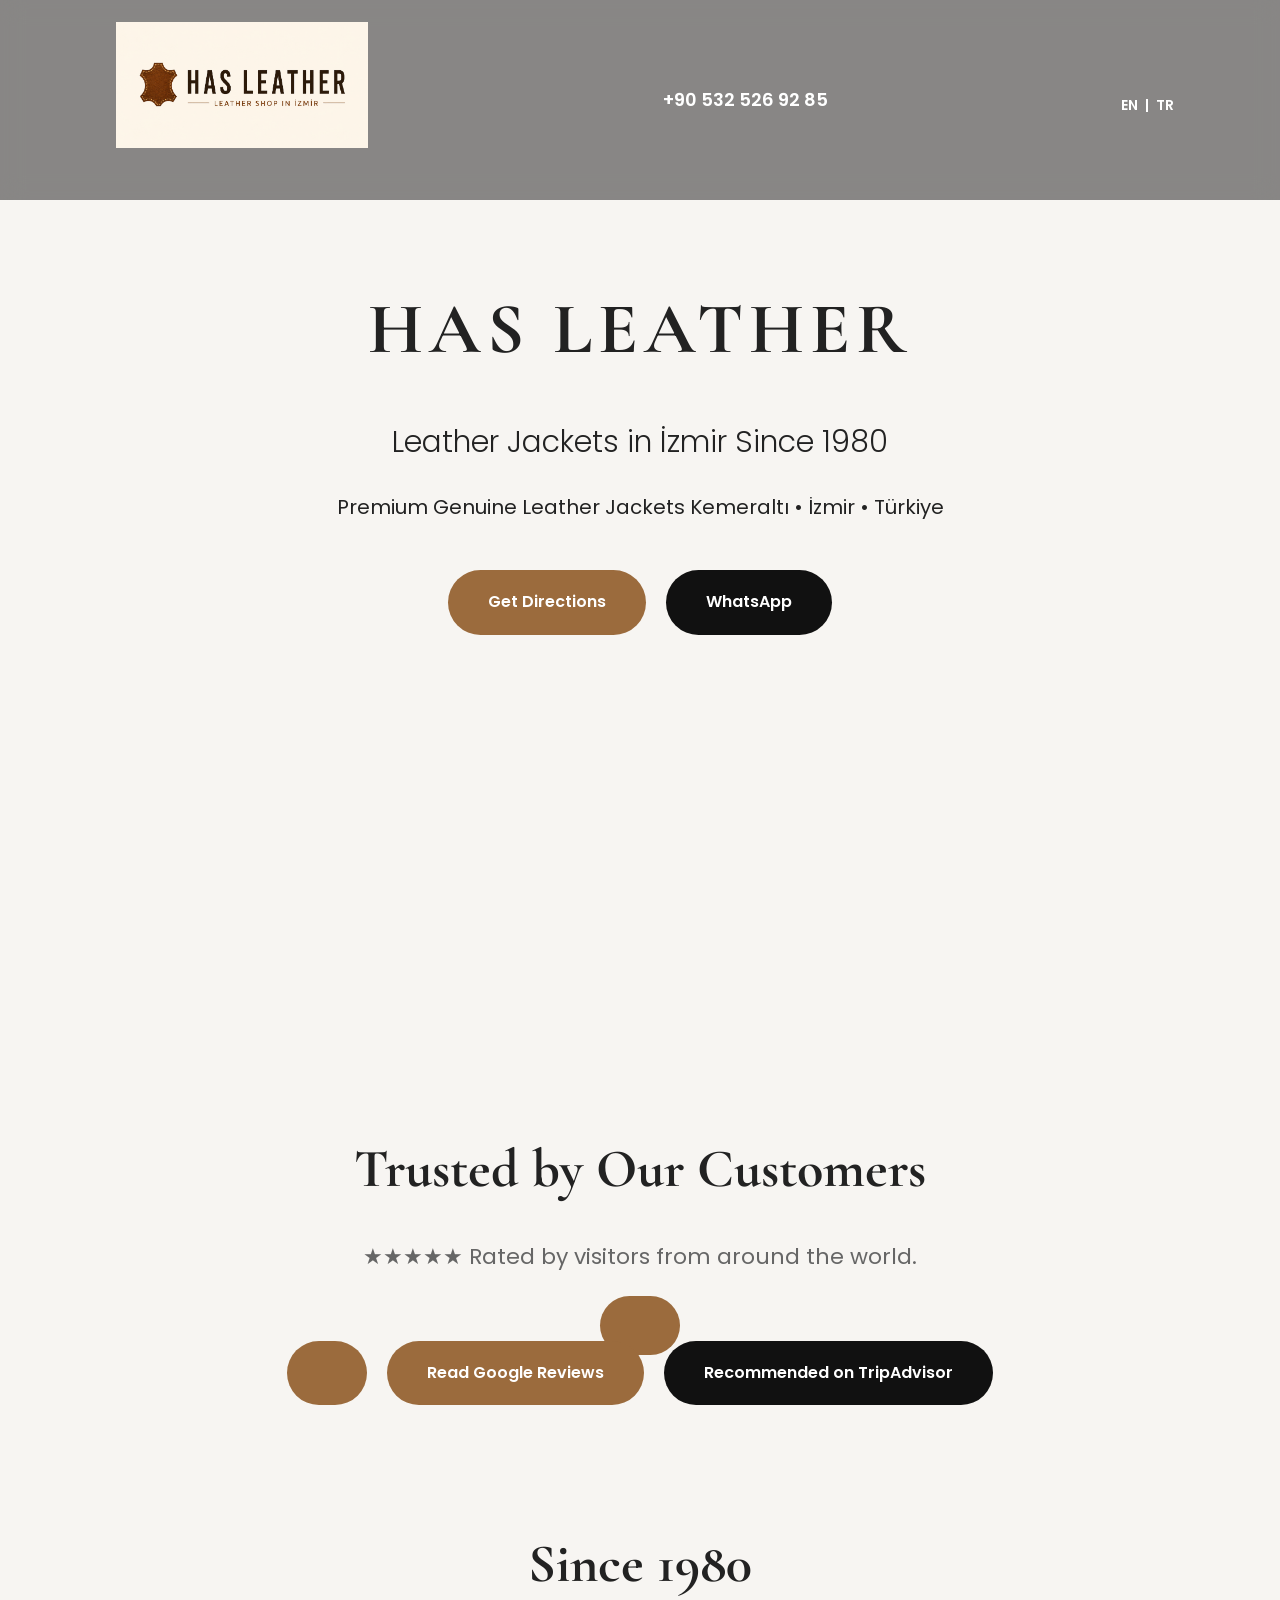
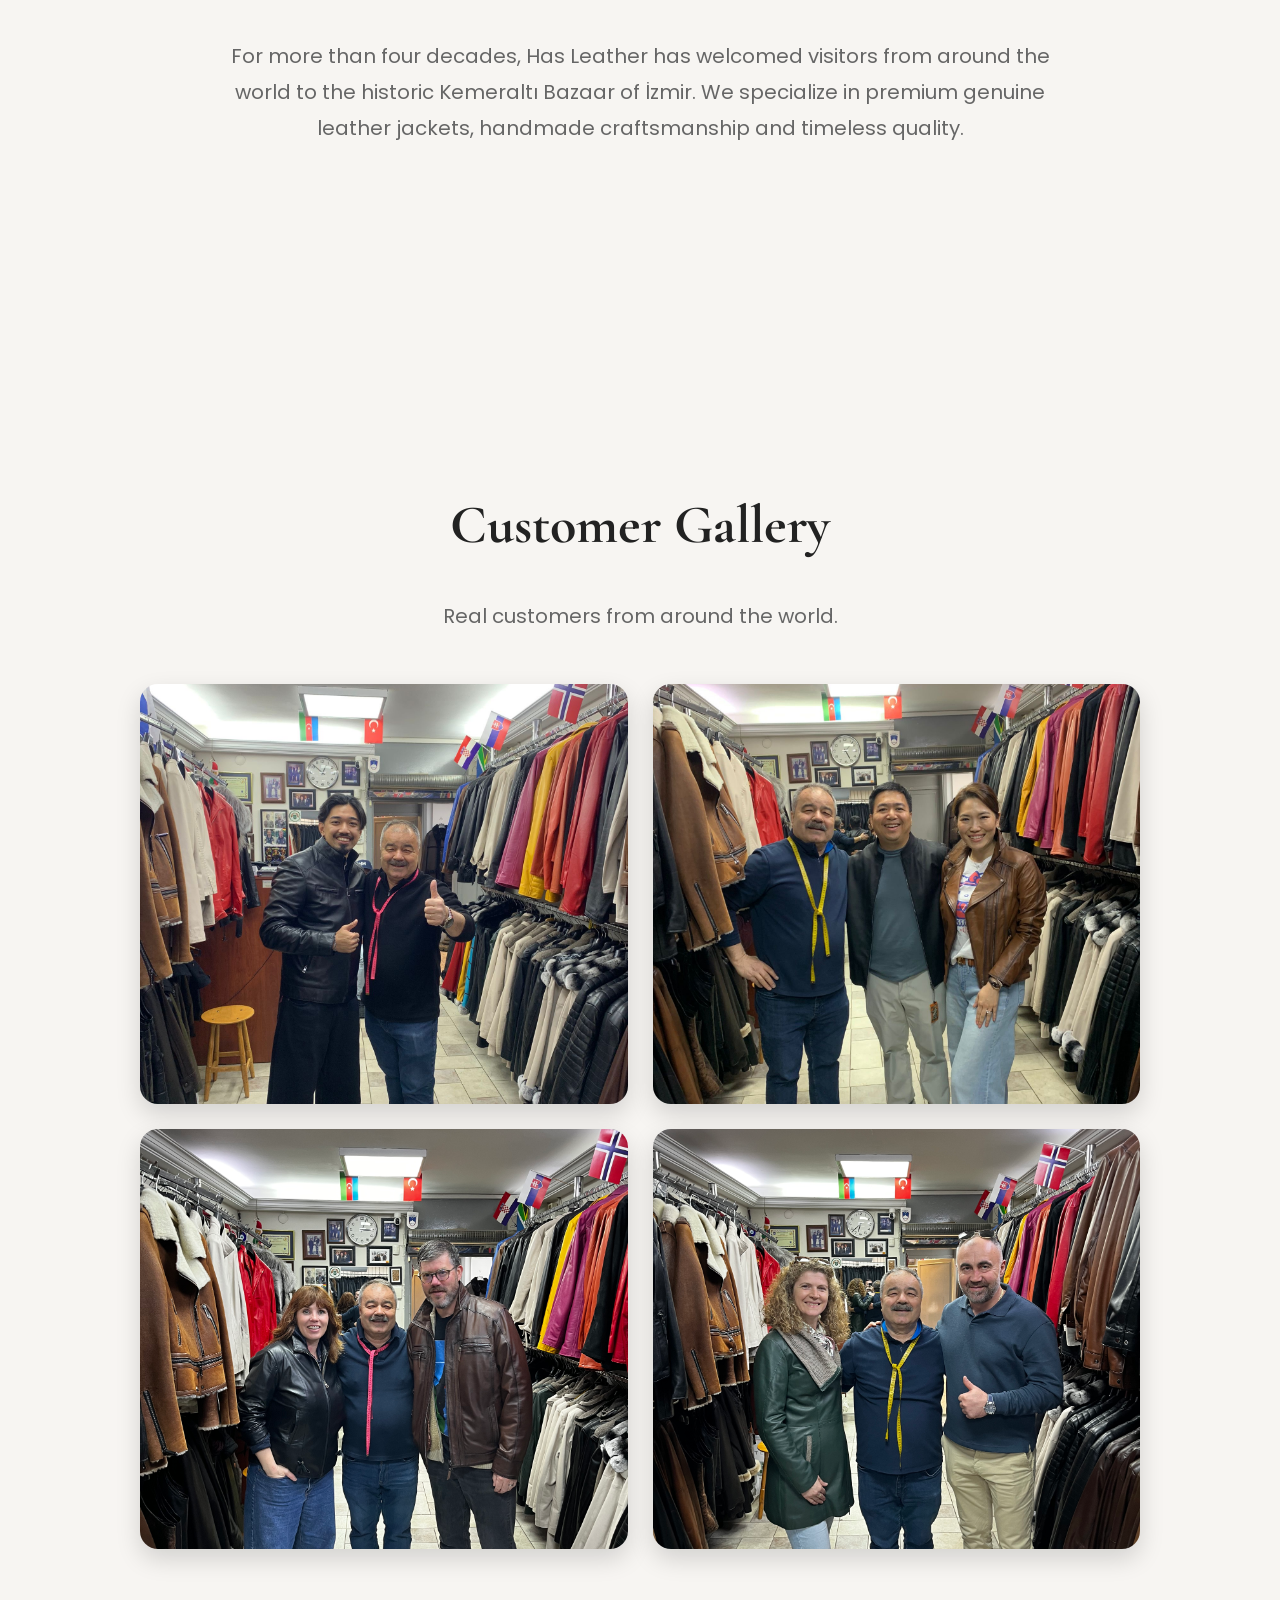
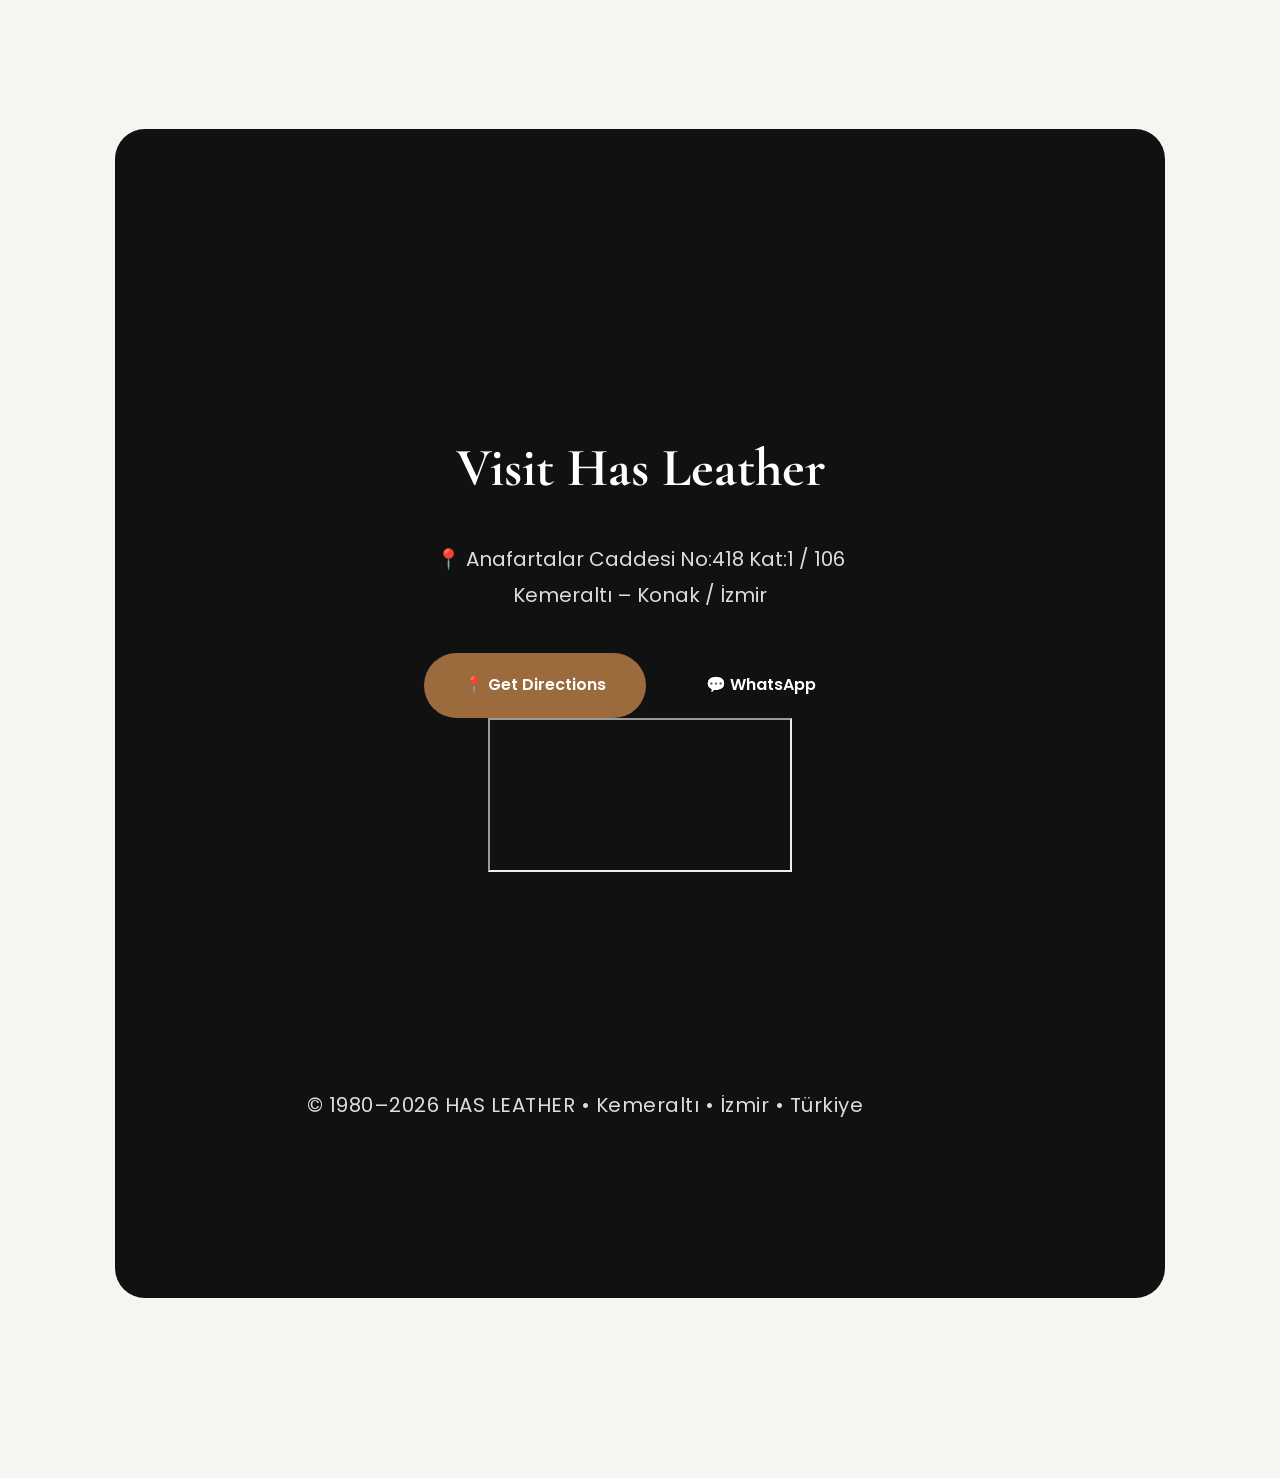
==== index.html @ 90ab662f "Update index.html" ====
<!DOCTYPE html>
<html lang="en">

<head>

<meta charset="UTF-8">
<meta name="viewport" content="width=device-width, initial-scale=1.0">

<title>HAS LEATHER | Leather Jackets in İzmir  Since 1980</title>

<meta name="description" content="Premium Genuine Leather Jackets in İzmir. Leather Jacket Store Since 1980.">

<link rel="preconnect" href="https://fonts.googleapis.com">
<link rel="preconnect" href="https://fonts.gstatic.com" crossorigin>

<link href="https://fonts.googleapis.com/css2?family=Cormorant+Garamond:wght@400;600;700&family=Poppins:wght@300;400;500;600&display=swap" rel="stylesheet">

<link rel="stylesheet" href="style.css">

</head>

<body>

<nav>
    <div class="logo">
    <img src="logo2.png" alt="HAS LEATHER">
</div>

<a class="phone" href="tel:+905325269285">
    +90 532 526 92 85 <div class="language">
    <a href="index.html">EN</a> |
    <a href="tr.html">TR</a>
</div>
</a>
</nav>

<header class="hero">

<div class="overlay">

<h1>HAS LEATHER</h1>

<h2> Leather Jackets in İzmir  Since 1980</h2>

<p>

Premium Genuine Leather Jackets 

Kemeraltı • İzmir • Türkiye

</p>

<div class="hero-buttons">

<a href="https://maps.app.goo.gl/if3KeCA88gMwgwVLA" class="btn">

Get Directions

</a>

<a href="https://wa.me/905325269285" class="btn btn-dark">

WhatsApp

</a>

</div>

</div>

</header>

<section id="about">
<section id="reviews">

<h2>Trusted by Our Customers</h2>

<p>
★★★★★ Rated by visitors from around the world.</p>

<a href="https://share.google/kOjenvGwfsLJgydDQ"
class="btn"
target="_blank">

<div class="hero-buttons">

<a href="https://share.google/kOjenvGwfsLJgydDQ"
class="btn"
target="_blank">
Read Google Reviews
</a>

<a href="https://www.tripadvisor.com/Attraction_Review-g298006-d7162584-Reviews-Has_Deri_Leather_Shop-Izmir_Izmir_Province_Turkish_Aegean_Coast.html"
class="btn btn-dark"
target="_blank">
Recommended on TripAdvisor
</a>

</div>
</section>
<h2>Since 1980</h2>

<p>

For more than four decades, Has Leather has welcomed visitors from around the world to the historic Kemeraltı Bazaar of İzmir.

We specialize in premium genuine leather jackets, handmade craftsmanship and timeless quality.

</p>

</section>

<section id="gallery">

<section id="gallery">

<h2>Customer Gallery</h2>

<p>Real customers from around the world.</p>

<div class="gallery">

<img id="g1" src="1.JPG" alt="Customer">
<img id="g2" src="2.JPG" alt="Customer">
<img id="g3" src="3.JPG" alt="Customer">
<img id="g4" src="4.JPG" alt="Customer">

</div>

</section>

<section id="contact">

<section id="contact">

<h2>Visit Has Leather</h2>

<p>

📍 Anafartalar Caddesi No:418 Kat:1 / 106<br>
Kemeraltı – Konak / İzmir

</p>

<div class="hero-buttons">

<a href="https://maps.app.goo.gl/if3KeCA88gMwgwVLA"
class="btn"
target="_blank">

📍 Get Directions

</a>

<a href="https://wa.me/905325269285"
class="btn btn-dark"
target="_blank">

💬 WhatsApp

</a>

</div>
<div class="map">

<iframe
src="https://www.google.com/maps/embed?pb=!1m18!1m12!1m3!1d3166.5801210151153!2d27.133132675960546!3d38.42117087182958!2m3!1f0!2f0!3f0!3m2!1i1024!2i768!4f13.1!3m3!1m2!1s0x14bbd8e52c481e83%3A0x7fd784a9b2e10e1d!2sHas%20Deri%20Leather!5e1!3m2!1str!2str!4v1782939288532!5m2!1str!2str"
allowfullscreen=""
loading="lazy"
referrerpolicy="strict-origin-when-cross-origin">
</iframe>

</div>
</section>
<footer>

<p>
© 1980–2026 HAS LEATHER • Kemeraltı • İzmir • Türkiye
</p>

</footer>
---- style.css ----
*{
margin:0;
padding:0;
box-sizing:border-box;
}

html{
scroll-behavior:smooth;
}

body{
font-family:'Poppins',sans-serif;
background:#f7f5f2;
color:#222;
line-height:1.8;
}

/* NAVBAR */

nav{
position:fixed;
top:0;
left:0;
width:100%;
padding:22px 8%;
display:flex;
justify-content:space-between;
align-items:center;
background:rgba(0,0,0,.45);
backdrop-filter:blur(12px);
z-index:999;
}

.logo img{
    width: 280px;
    max-width: 90%;
    height: auto;
    display: block;
    margin: 0 auto 30px;
}

.menu{
display:flex;
gap:35px;
}

.menu a{
text-decoration:none;
color:white;
font-size:16px;
transition:.3s;
}

.menu a:hover{
color:#c89b63;
}

/* HERO */

.hero{
    min-height: 100vh;
    display: flex;
    align-items: center;
    justify-content: center;
    text-align: center;
    padding: 80px 20px;
}

}

.overlay{

max-width:850px;

color:white;

}

.hero h1{

font-family:'Cormorant Garamond',serif;

font-size:72px;

letter-spacing:6px;

margin-bottom:20px;

}

.hero h2{

font-size:30px;

font-weight:300;

margin-bottom:20px;

}

.hero p{

font-size:20px;

margin-bottom:45px;

}

/* BUTTONS */

.hero-buttons{

display:flex;

justify-content:center;

gap:20px;

flex-wrap:wrap;

}

.btn{

padding:18px 40px;

background:#9b6b3d;

color:white;

border-radius:50px;

text-decoration:none;

font-weight:600;

transition:.3s;

}

.btn:hover{

transform:translateY(-4px);

background:#7d5228;

}

.btn-dark{

background:#111;

}

.btn-dark:hover{

background:#25D366;

}

/* SECTIONS */

section{

max-width:1100px;

margin:auto;

padding:110px 25px;

text-align:center;

}

section h2{

font-family:'Cormorant Garamond',serif;

font-size:54px;

margin-bottom:25px;

}

section p{

font-size:20px;

color:#666;

max-width:850px;

margin:auto;

}

/* GALLERY */

.gallery{
display:grid;
grid-template-columns:repeat(2,1fr);
gap:25px;
margin-top:50px;
max-width:1000px;
margin-left:auto;
margin-right:auto;
}

.gallery img{
width:100%;
height:420px;
object-fit:cover;
border-radius:18px;
box-shadow:0 10px 25px rgba(0,0,0,.15);
transition:.35s;
}

.gallery img:hover{
transform:scale(1.03);
}

@media(max-width:768px){

.gallery{
grid-template-columns:1fr;
}

.gallery img{
height:320px;
}

}

/* CONTACT */

#contact{

background:#111;

color:white;

border-radius:30px;

margin:70px auto;

}

#contact p{

color:#ddd;

margin-bottom:40px;

}

/* FOOTER */

footer{

background:#111;

color:white;

text-align:center;

padding:35px;

font-size:15px;

letter-spacing:2px;

}

/* MOBILE */

@media(max-width:768px){

nav{

padding:18px;

flex-direction:column;

gap:15px;

}

.menu{

gap:20px;

}

.hero h1{

font-size:56px;

}

.hero h2{

font-size:24px;

}

.hero p{

font-size:18px;

}

.hero-buttons{

flex-direction:column;

}

.btn{

width:100%;

max-width:320px;

margin:auto;

}

section h2{

font-size:38px;

}

}

}
#reviews{

padding:90px 20px;

text-align:center;

background:#ffffff;

}

#reviews h2{

margin-bottom:20px;

}

#reviews p{

margin-bottom:35px;

font-size:22px;

}
.phone{
    color:#fff;
    text-decoration:none;
    font-size:18px;
    font-weight:600;
}
footer{
background:#111;
color:#ccc;
text-align:center;
padding:25px 20px;
font-size:14px;
margin-top:60px;
}

footer p{
margin:0;
letter-spacing:0.5px;
}
.language{
    color:#fff;
    font-size:14px;
    font-weight:600;
    margin-top:8px;
}

.language a{
    color:#fff;
    text-decoration:none;
    margin:0 4px;
}

.language a:hover{
    color:#d4a373;
}
@media (max-width: 768px) {

.hero-buttons{
    display:flex;
    flex-direction:column;
    align-items:center;
    gap:15px;
}

.hero-buttons .btn{
    width:260px;
    text-align:center;
}

}
@media (max-width: 768px) {

  .hero-buttons{
    display:flex;
    flex-direction:column;
    align-items:center;
    gap:15px;
  }

  .hero-buttons .btn{
    width:260px;
    max-width:90%;
  }

  #reviews .btn{
    display:block;
    width:260px;
    max-width:90%;
    margin:12px auto;
  }

  .logo img{
    width:170px;
  }

  .phone{
    font-size:18px;
  }

}
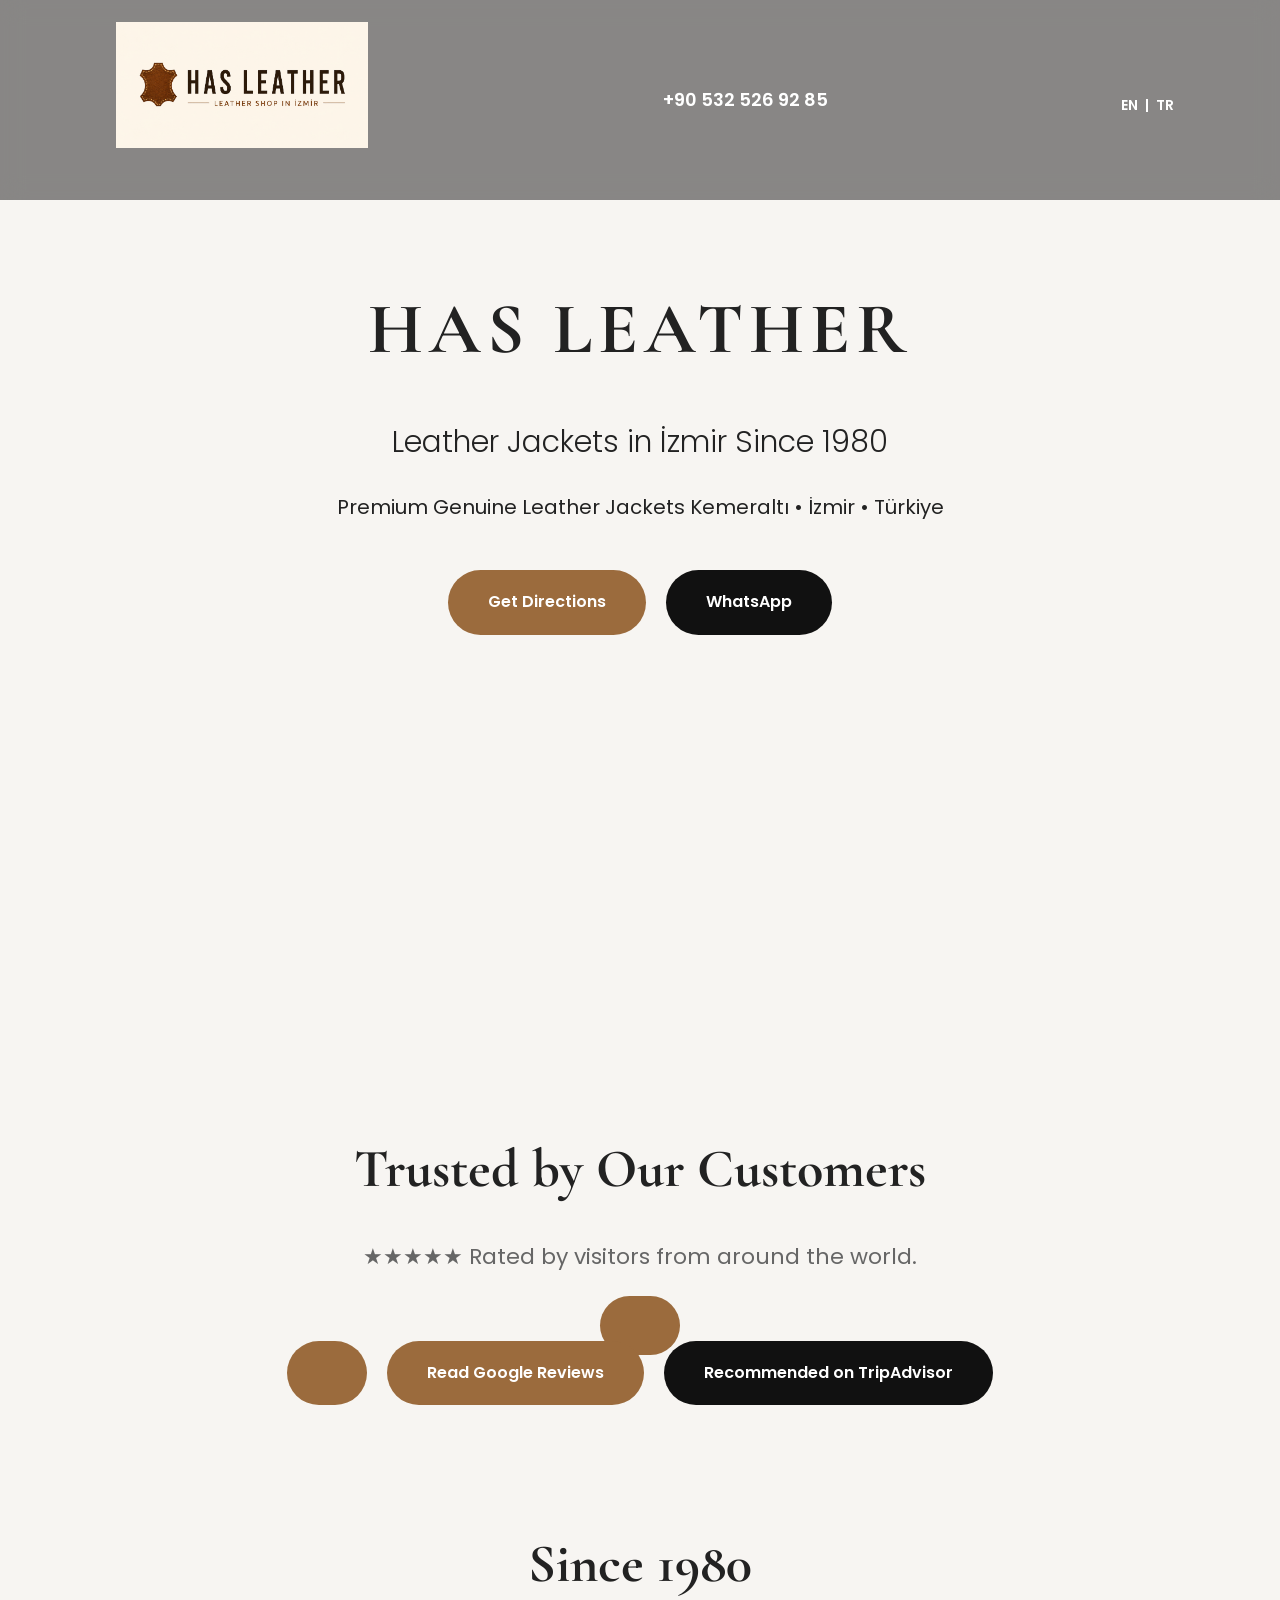
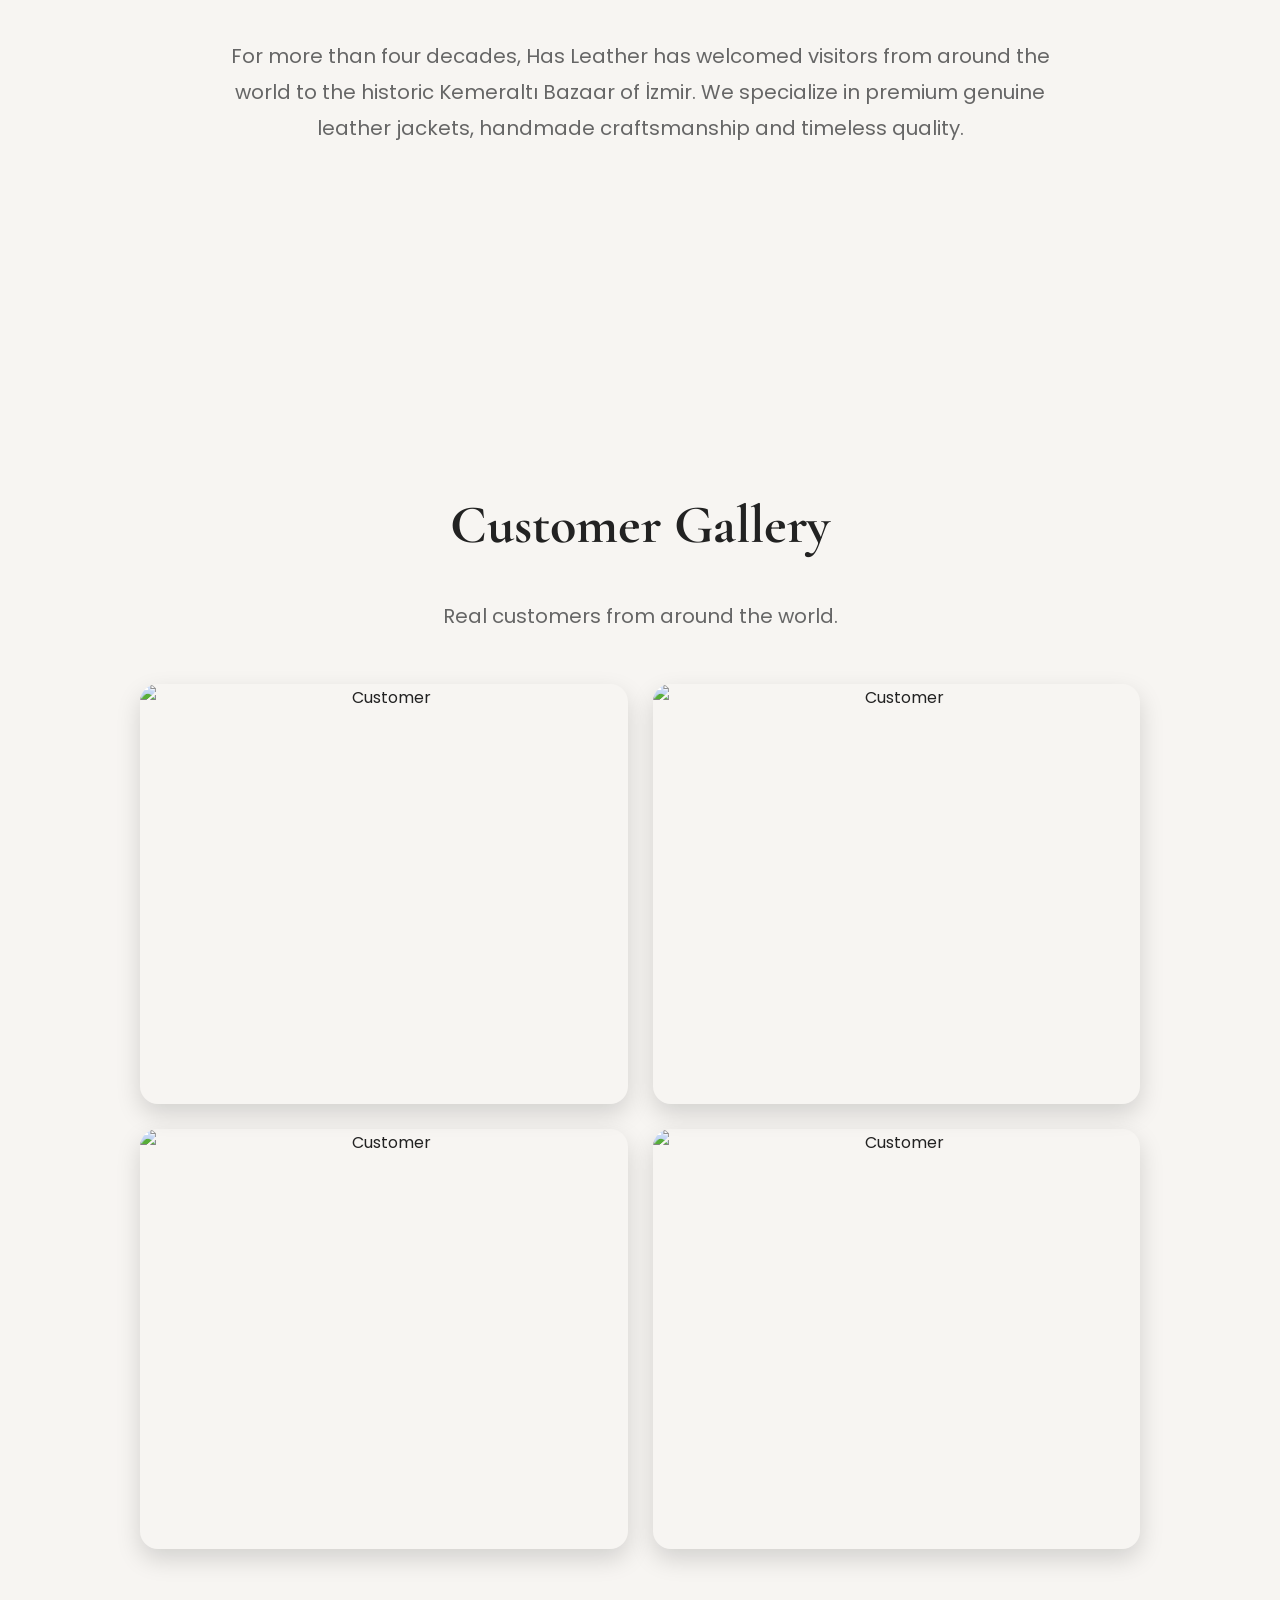
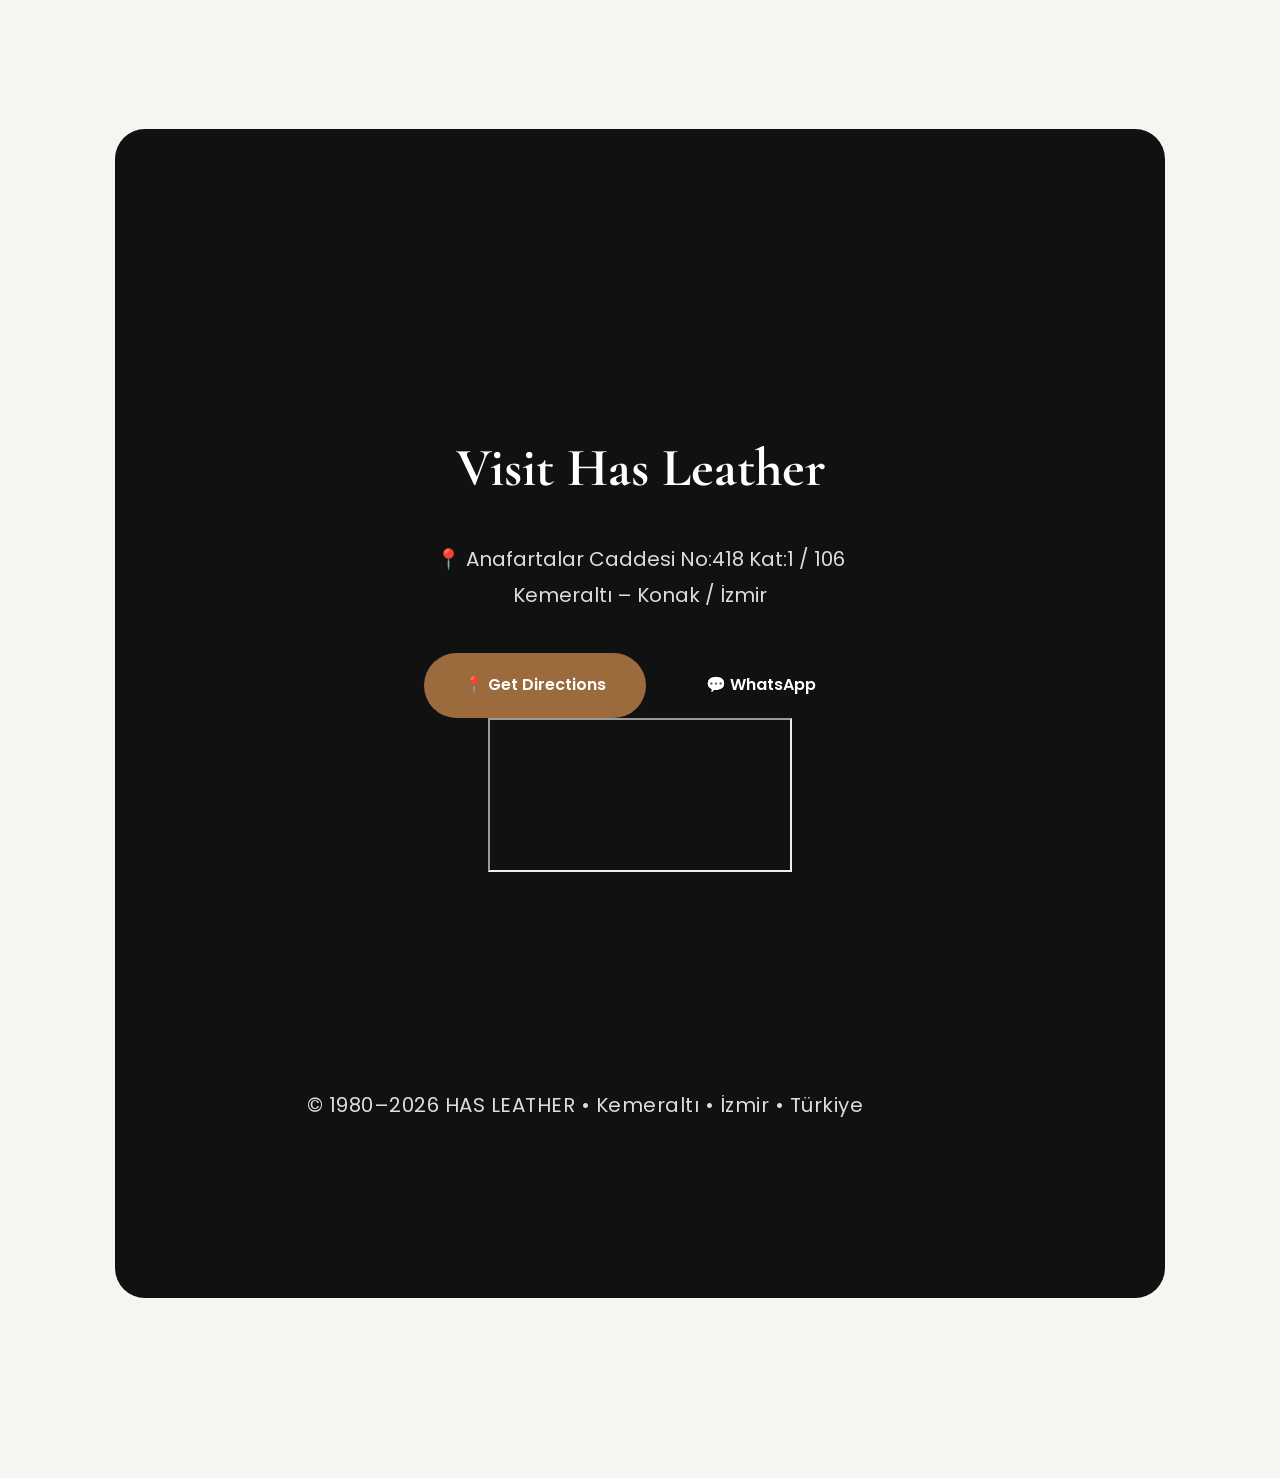
==== commit dcc6f986: "Update index.html" ====
--- a/index.html
+++ b/index.html
@@ -120,11 +120,10 @@
 
 <div class="gallery">
 
-<img id="g1" src="1.JPG" alt="Customer">
-<img id="g2" src="2.JPG" alt="Customer">
-<img id="g3" src="3.JPG" alt="Customer">
-<img id="g4" src="4.JPG" alt="Customer">
-
+<img id="g1" src="images/1.JPG" alt="Customer">
+<img id="g2" src="images/2.JPG" alt="Customer">
+<img id="g3" src="images/3.JPG" alt="Customer">
+<img id="g4" src="images/4.JPG" alt="Customer">
 </div>
 
 </section>
@@ -179,3 +178,10 @@
 </p>
 
 </footer>
+<script src="script.js"></script>
+
+</body>
+</html>
+<script src="script.js"></script>
+</body>
+</html>
--- a/style.css
+++ b/style.css
@@ -437,3 +437,18 @@
   }
 
 }
+#reviews .hero-buttons{
+    display:flex;
+    justify-content:center;
+    gap:20px;
+    flex-wrap:wrap;
+}
+
+@media (max-width:768px){
+
+#reviews .hero-buttons{
+    flex-direction:column;
+    align-items:center;
+}
+
+}
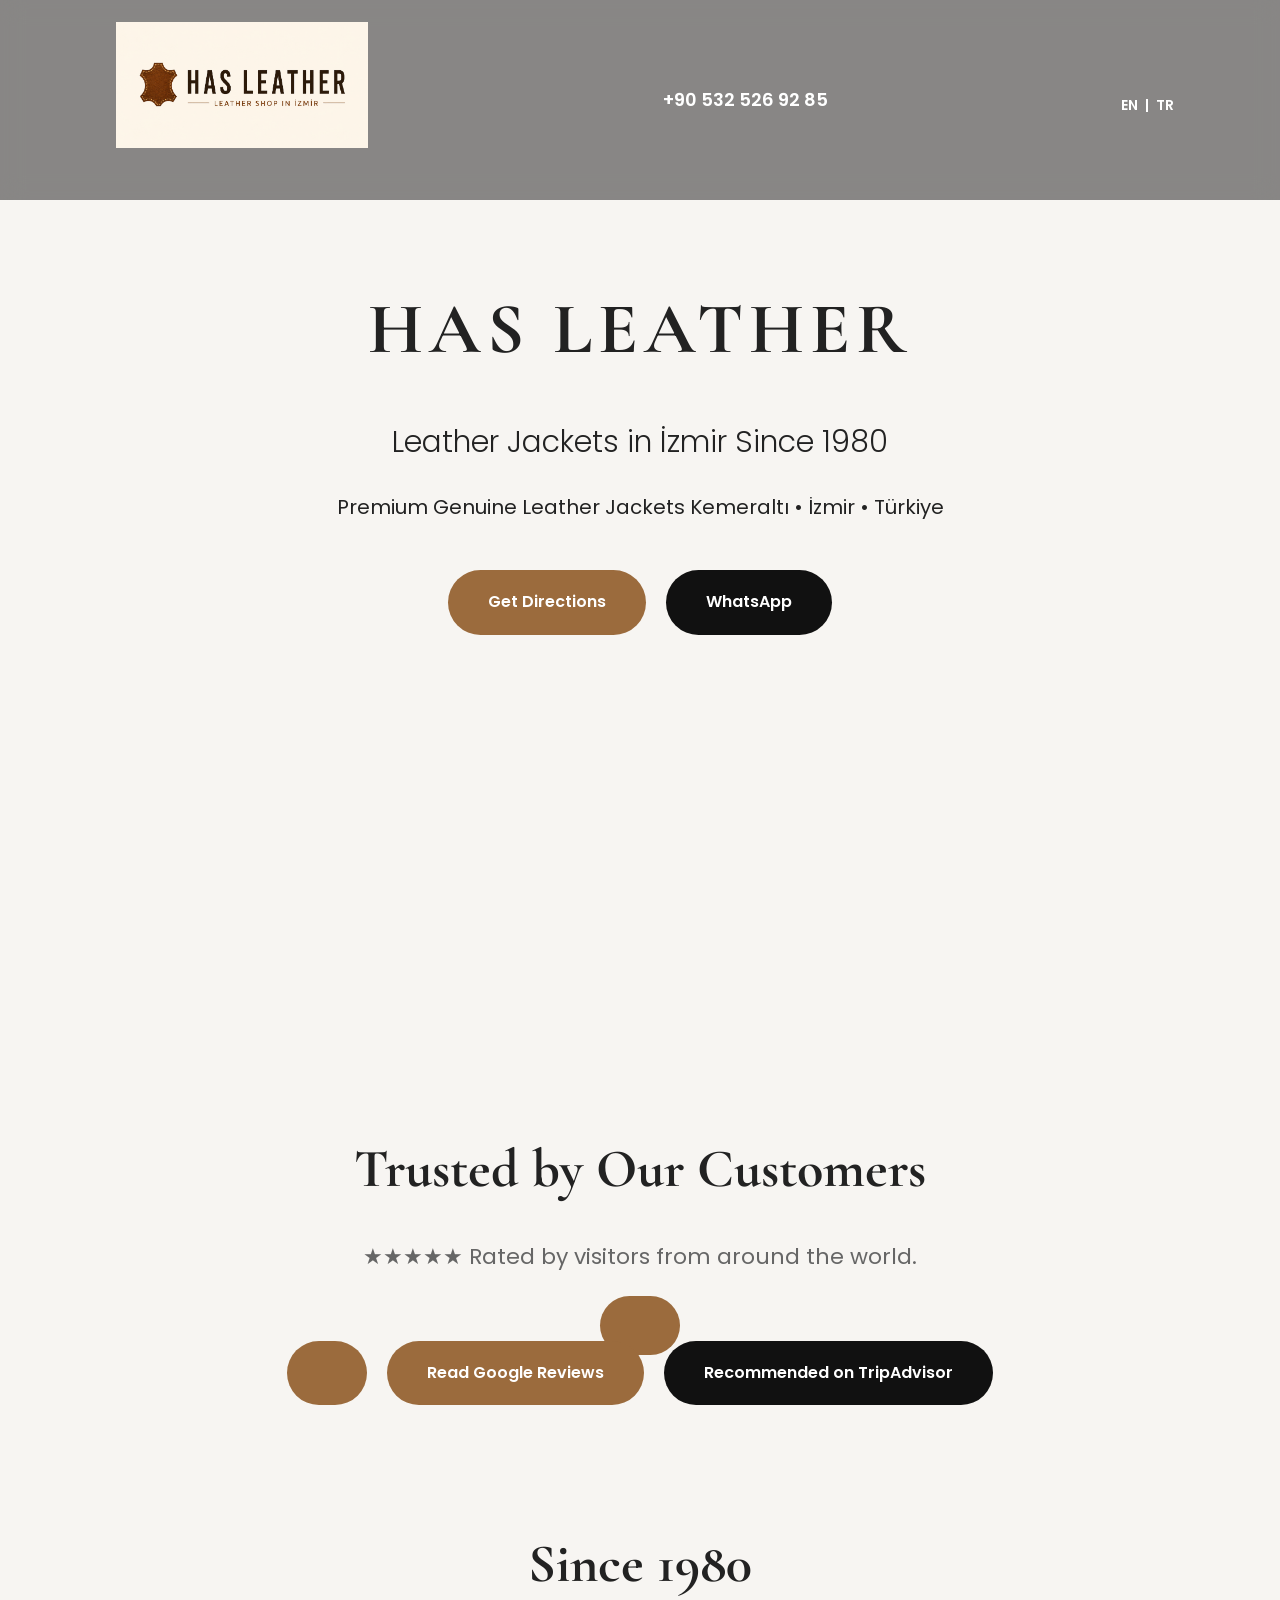
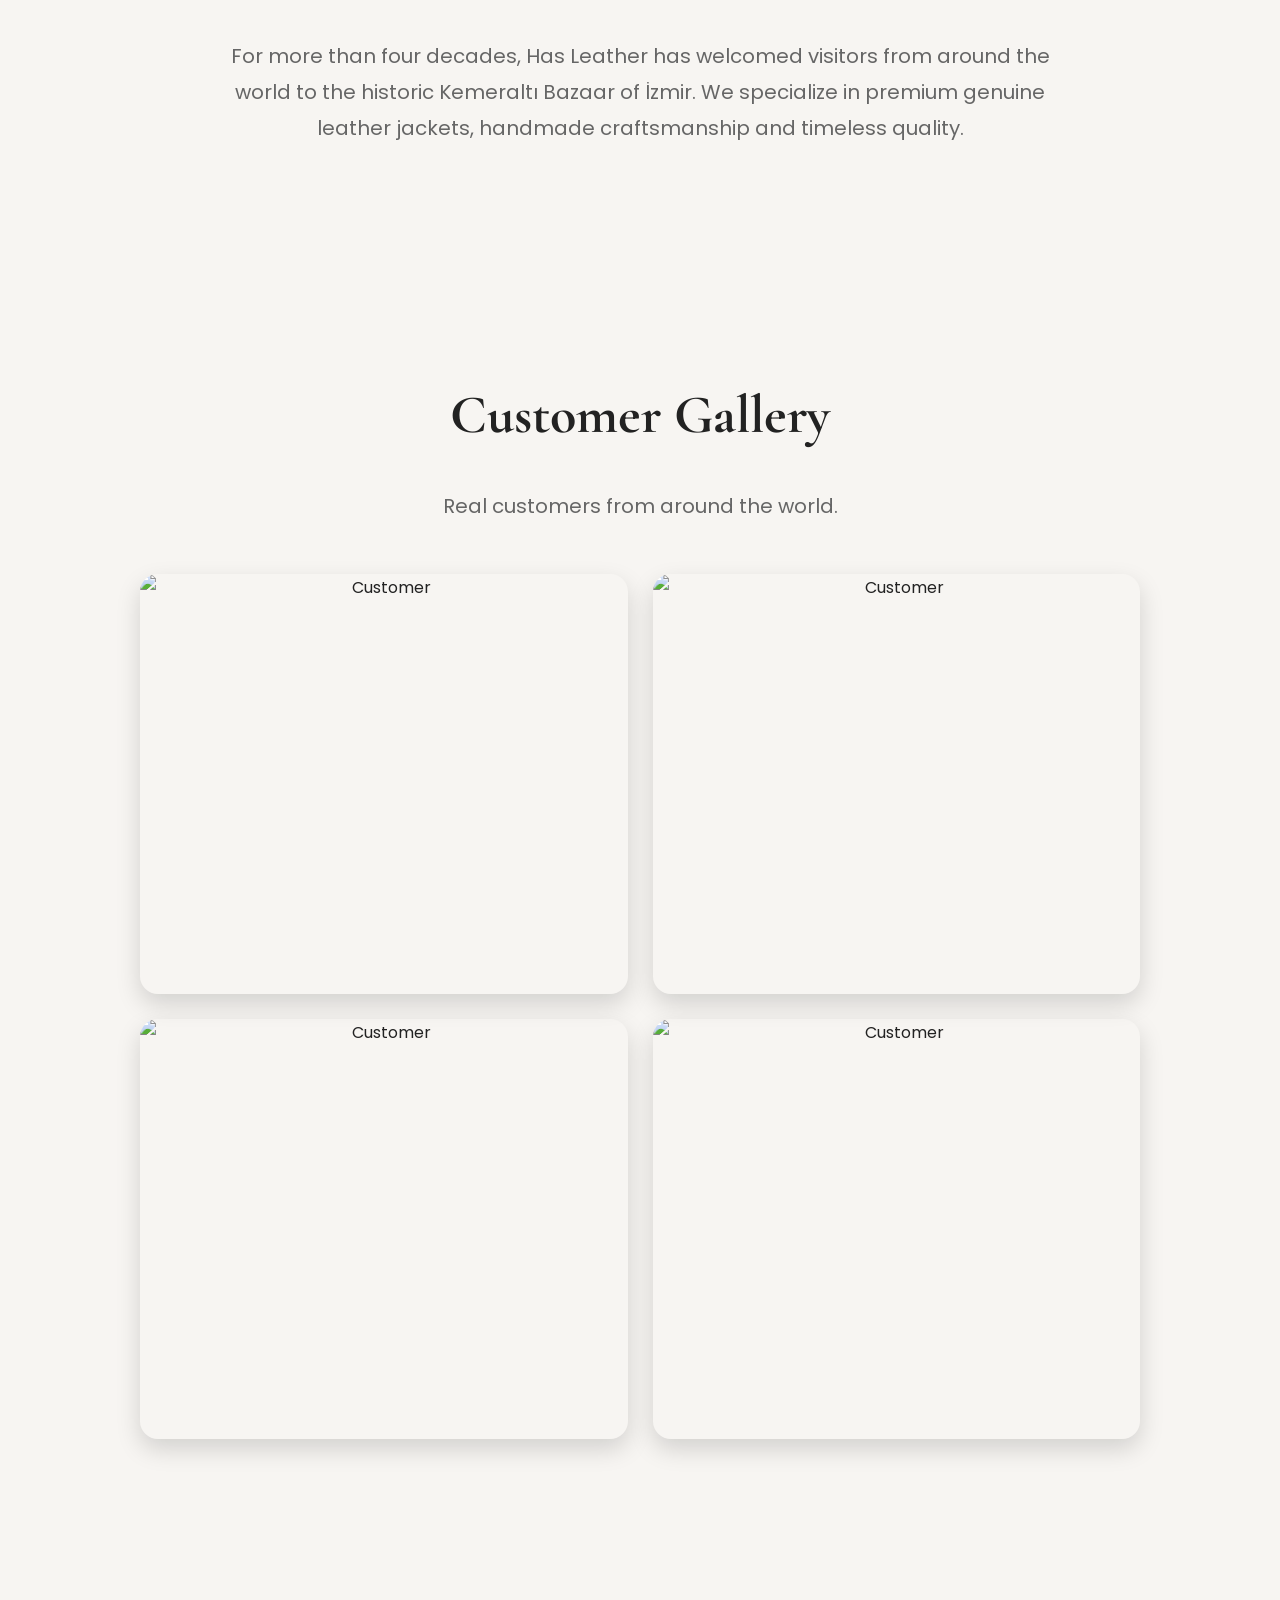
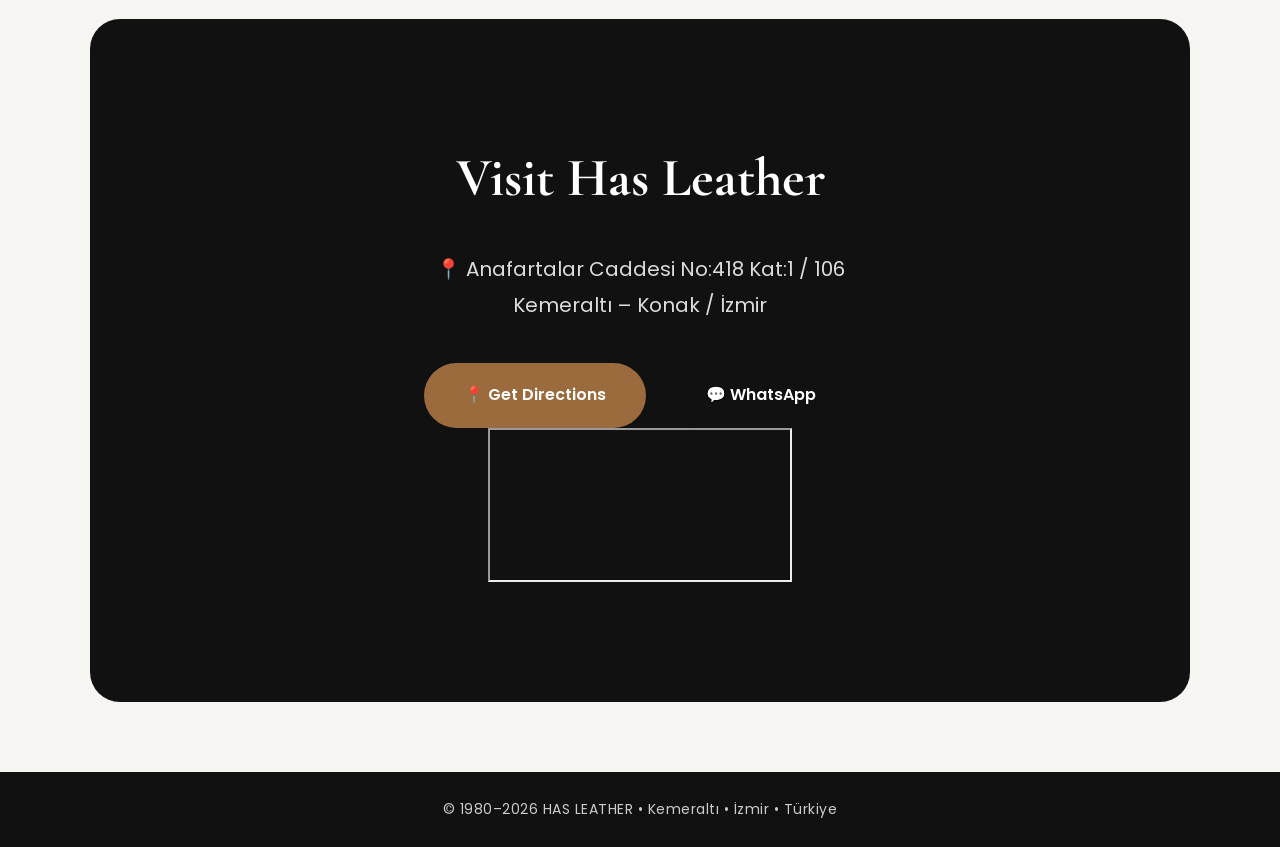
==== commit aaf7ba21: "Update index.html" ====
--- a/index.html
+++ b/index.html
@@ -112,8 +112,6 @@
 
 <section id="gallery">
 
-<section id="gallery">
-
 <h2>Customer Gallery</h2>
 
 <p>Real customers from around the world.</p>
@@ -127,8 +125,6 @@
 </div>
 
 </section>
-
-<section id="contact">
 
 <section id="contact">
 
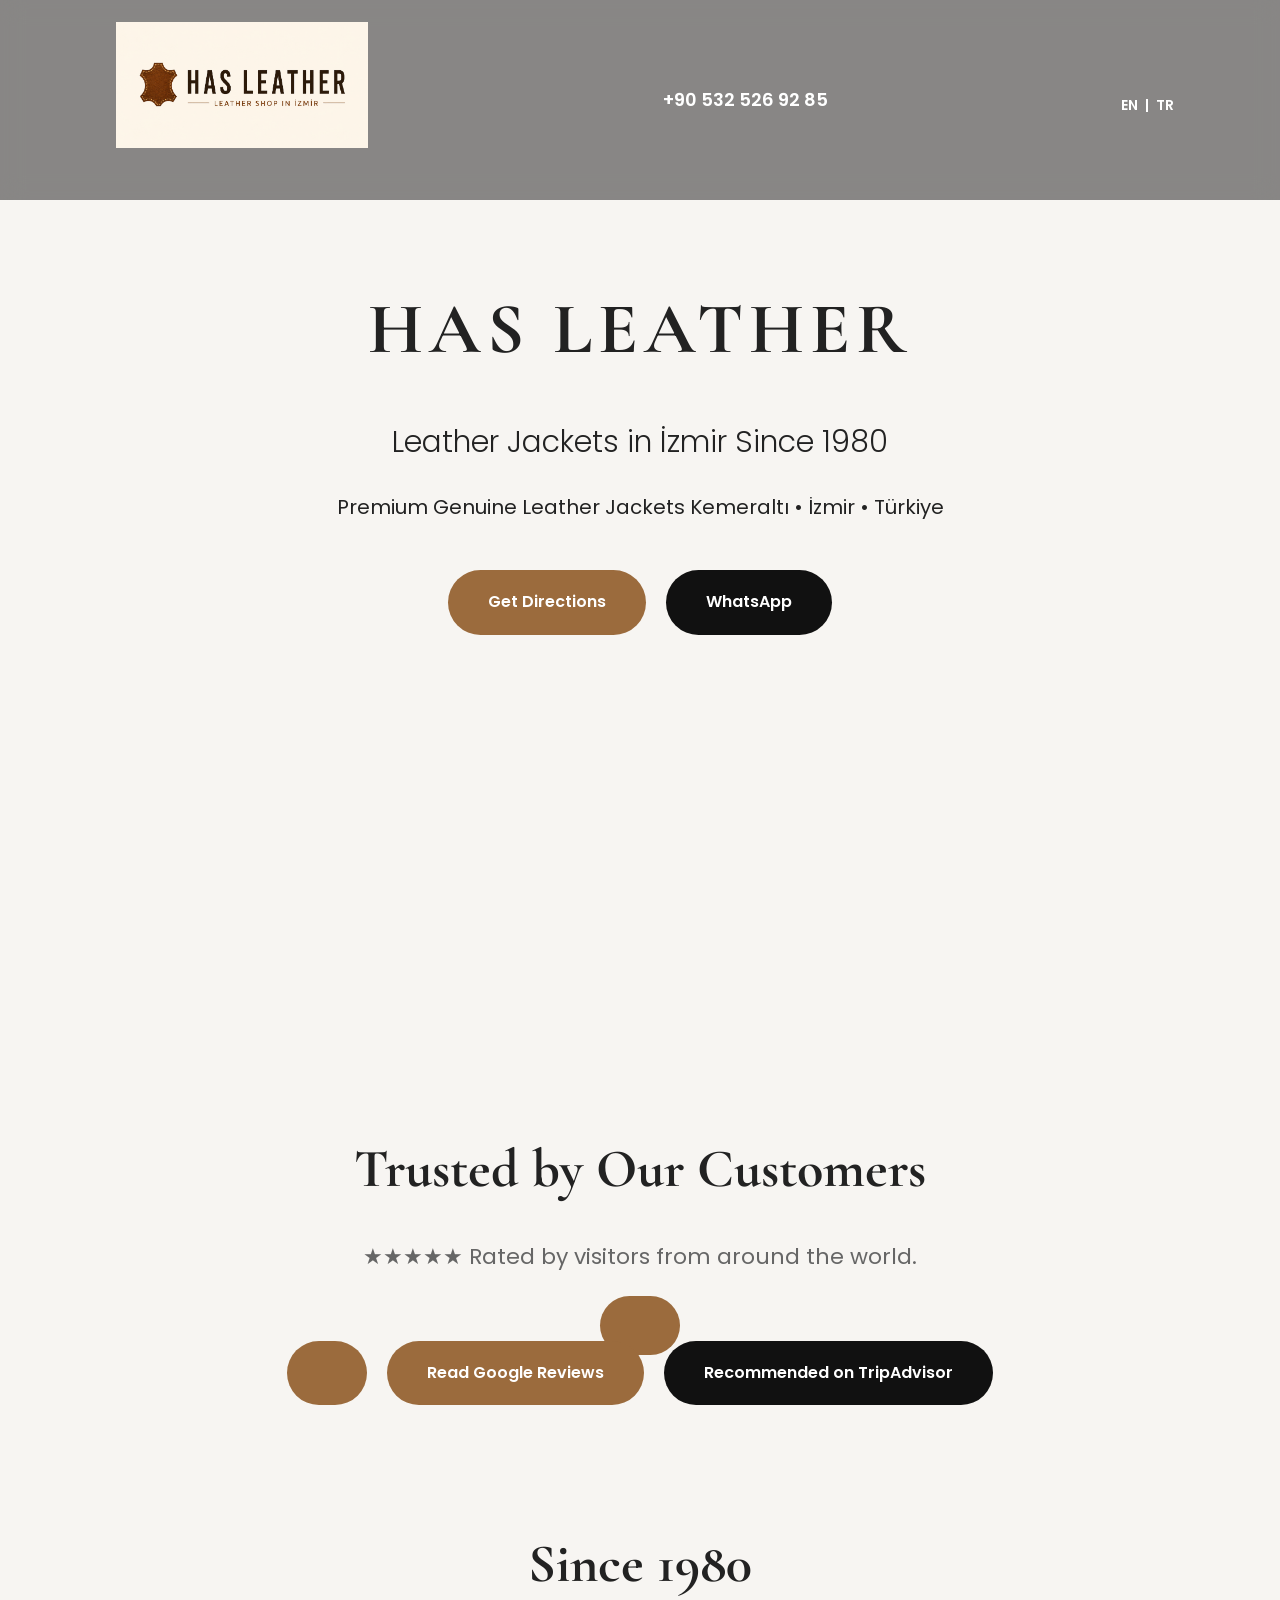
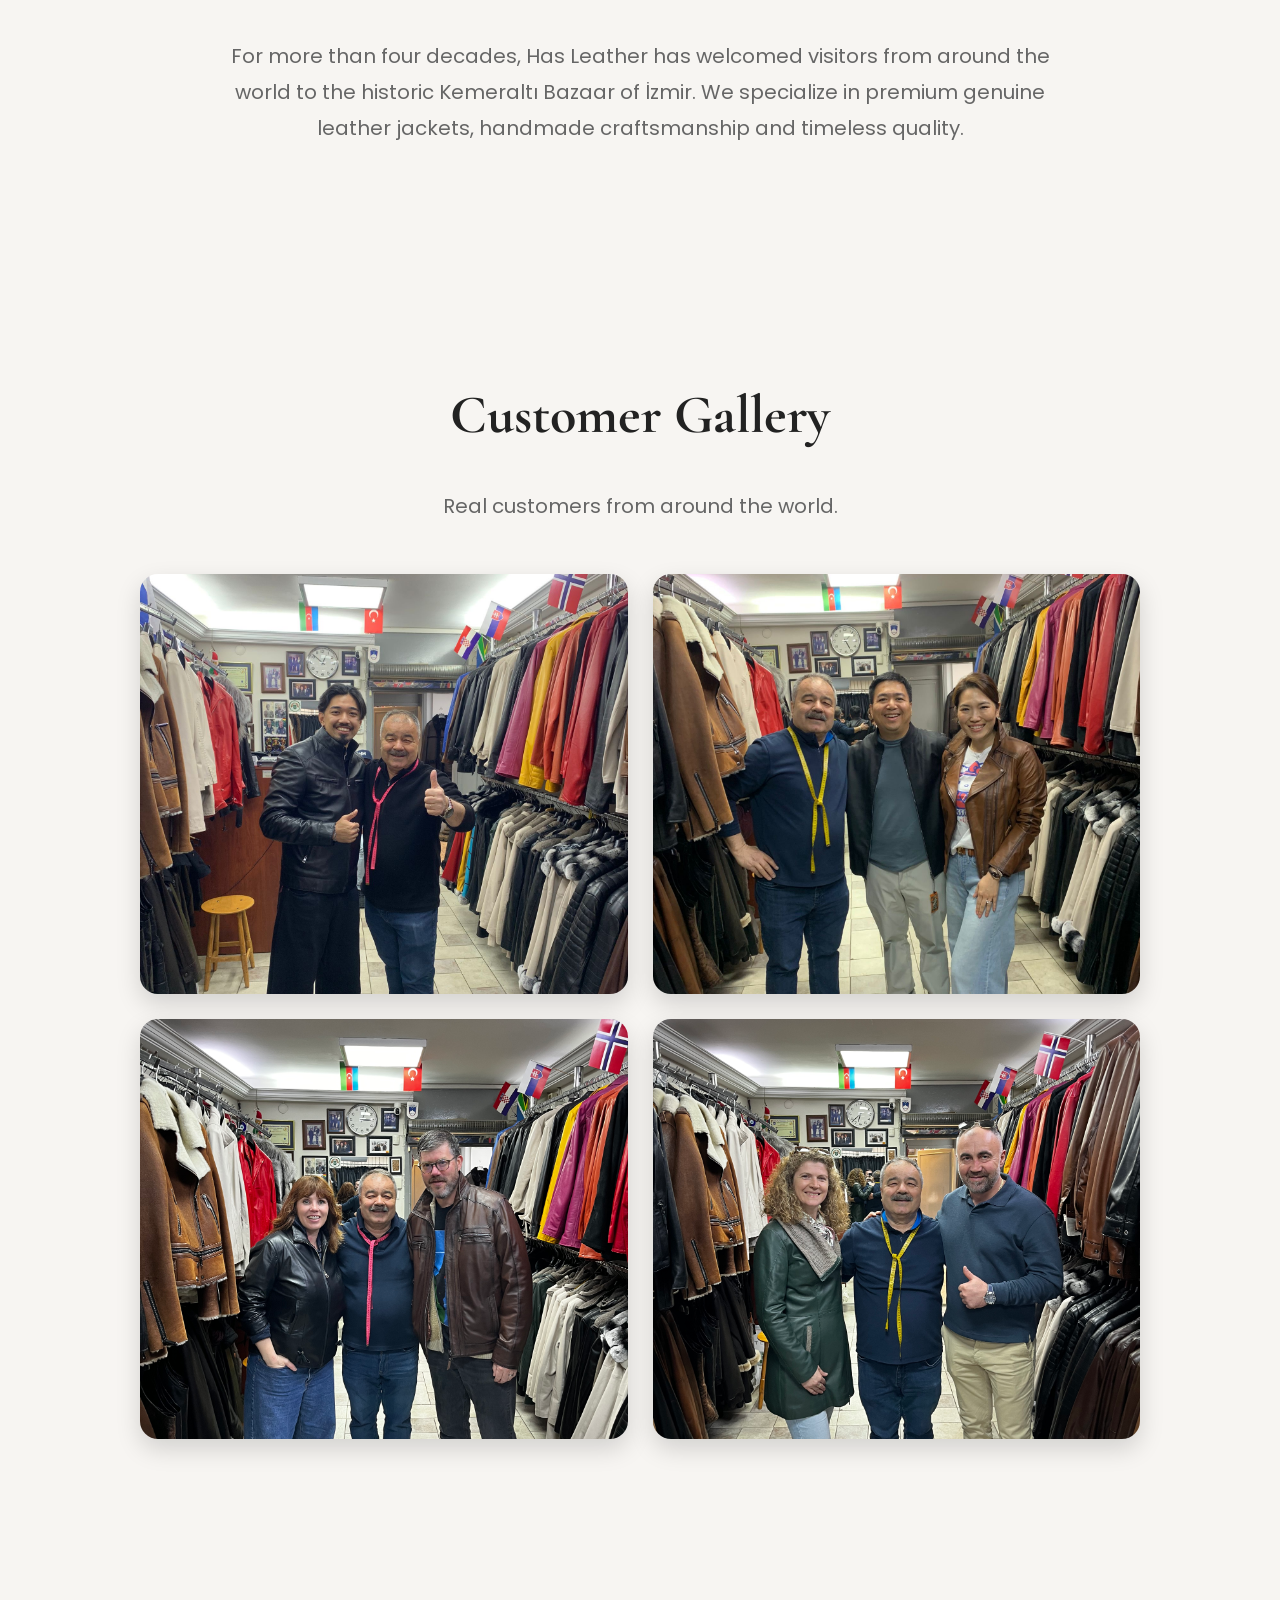
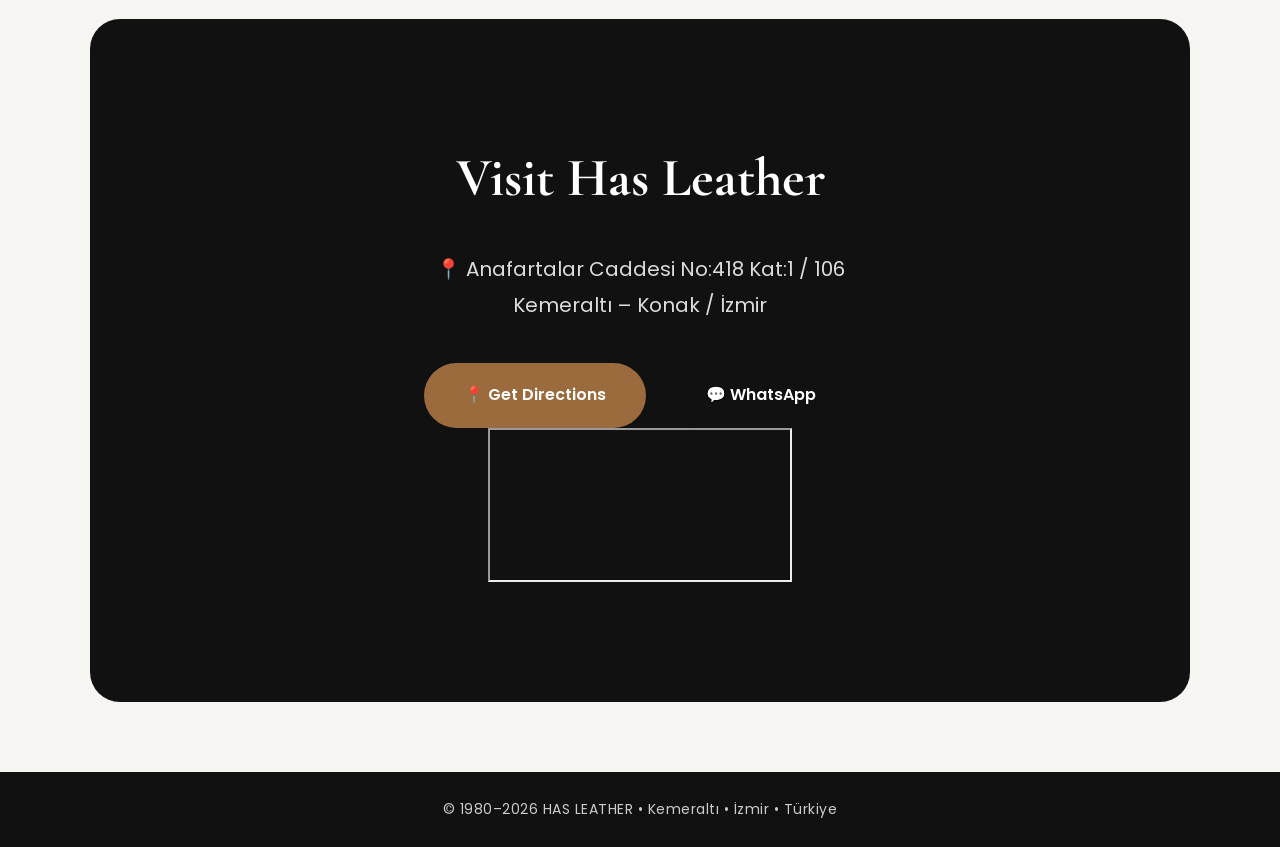
==== commit 712b4849: "Update index.html" ====
--- a/index.html
+++ b/index.html
@@ -2,7 +2,15 @@
 <html lang="en">
 
 <head>
+<!-- Google tag (gtag.js) -->
+<script async src="https://www.googletagmanager.com/gtag/js?id=AW-17225619884"></script>
+<script>
+  window.dataLayer = window.dataLayer || [];
+  function gtag(){dataLayer.push(arguments);}
+  gtag('js', new Date());
 
+  gtag('config', 'AW-17225619884');
+</script>
 <meta charset="UTF-8">
 <meta name="viewport" content="width=device-width, initial-scale=1.0">
 
@@ -118,10 +126,10 @@
 
 <div class="gallery">
 
-<img id="g1" src="images/1.JPG" alt="Customer">
-<img id="g2" src="images/2.JPG" alt="Customer">
-<img id="g3" src="images/3.JPG" alt="Customer">
-<img id="g4" src="images/4.JPG" alt="Customer">
+<img id="g1" src="1.JPG" alt="Customer">
+<img id="g2" src="2.JPG" alt="Customer">
+<img id="g3" src="3.JPG" alt="Customer">
+<img id="g4" src="4.JPG" alt="Customer">
 </div>
 
 </section>
@@ -175,9 +183,6 @@
 
 </footer>
 <script src="script.js"></script>
-
 </body>
 </html>
-<script src="script.js"></script>
-</body>
-</html>
+
